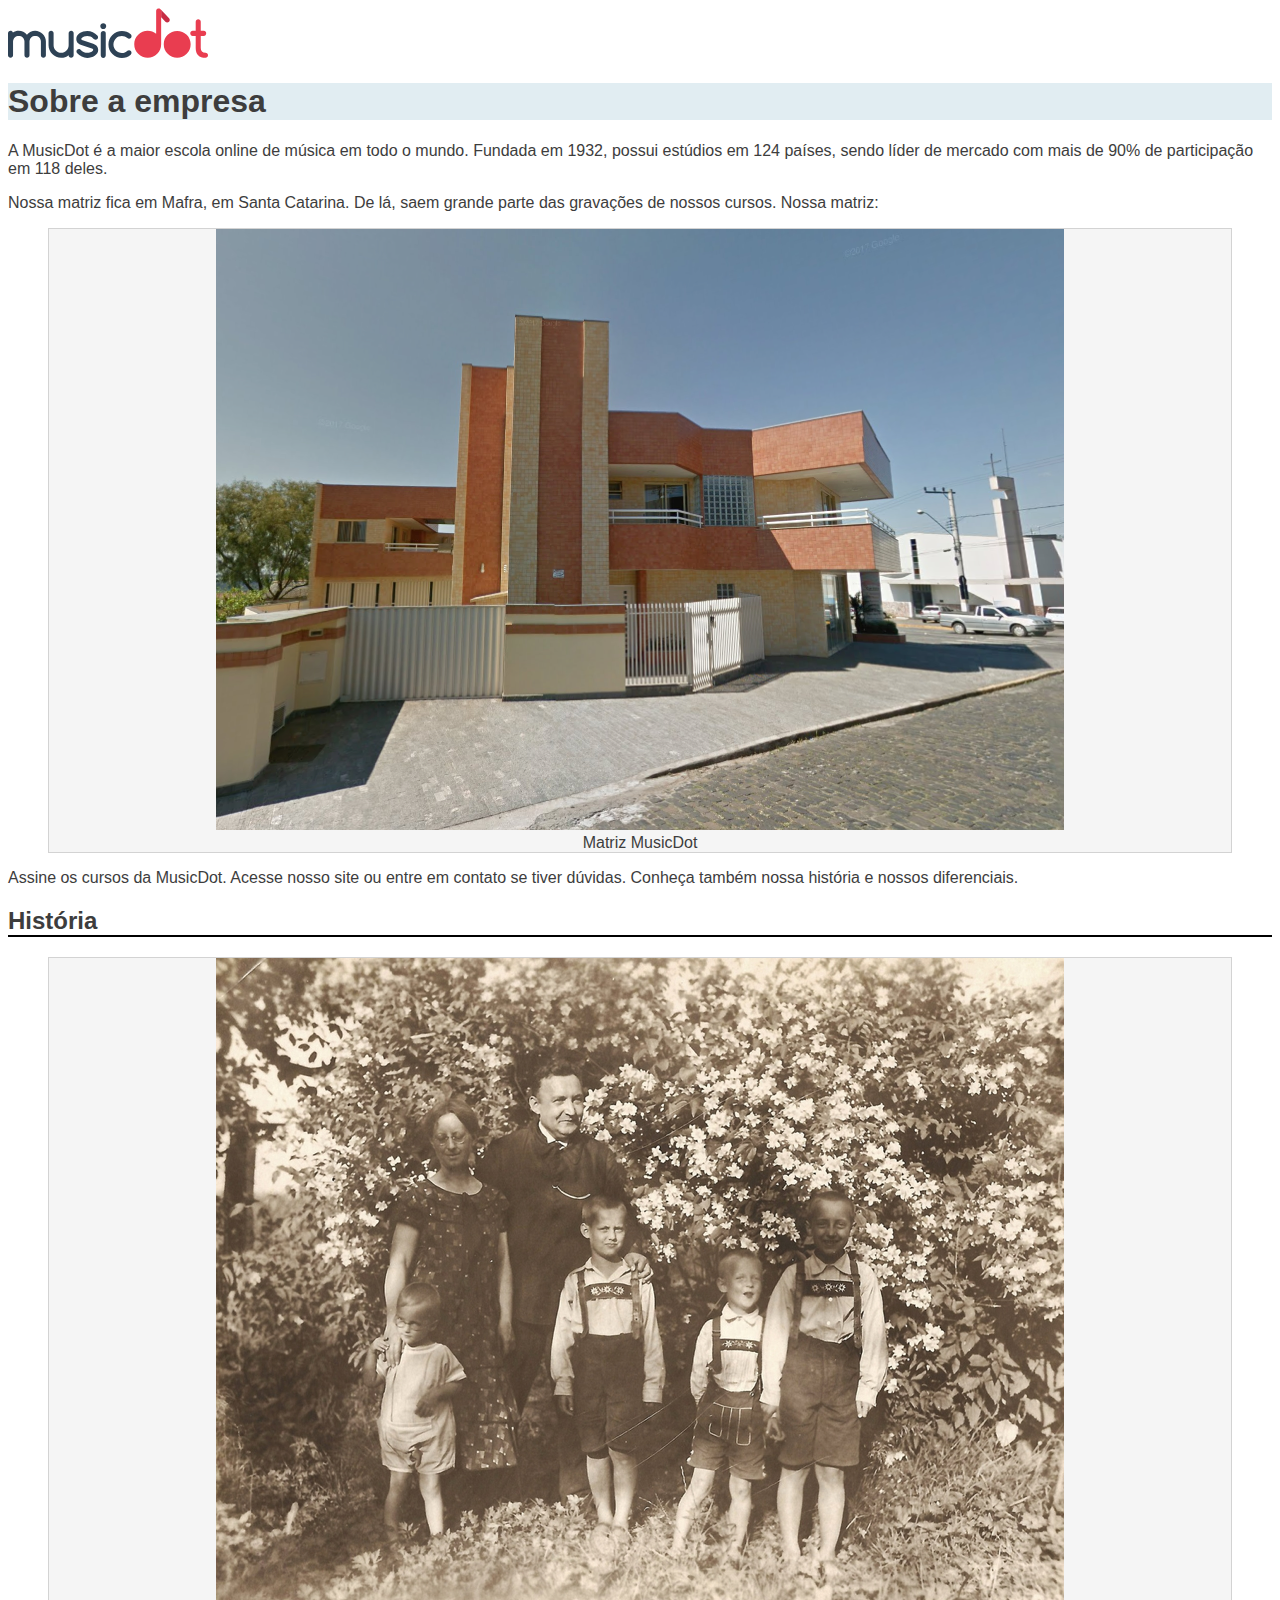
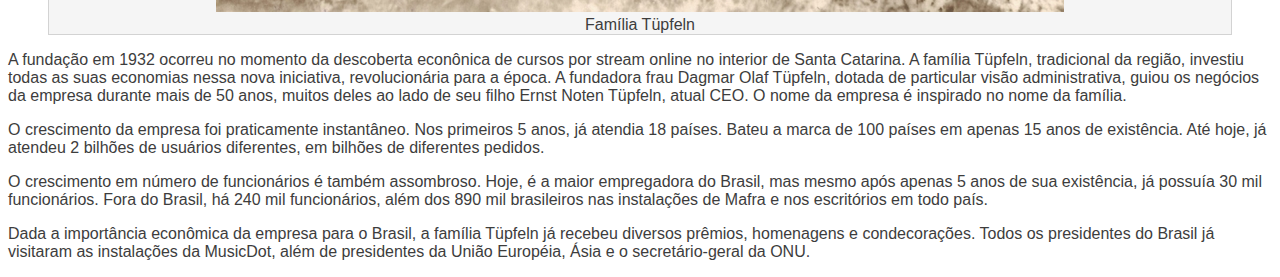
==== sobre.html @ edce175f "Modificado nome do arquivo de estilo e removido import" ====
<!DOCTYPE html>
<html lang="pt-BR">
<head>
    <meta charset="UTF-8">
    <meta http-equiv="X-UA-Compatible" content="IE=edge">
    <meta name="viewport" content="width=device-width, initial-scale=1.0">
    <title>
        MusicDot | Sobre a empresa
    </title>
    <link href="img/favicon.ico" rel="icon">
    <link rel="stylesheet" href="css/sobre.css">
<body>
    <img src="img/logo.svg" alt="MusicDot">

    <h1> Sobre a empresa </h1>

    <p>
        A MusicDot é a maior escola online de música em todo o mundo.
        Fundada em 1932, possui estúdios em 124 países, sendo líder de mercado com mais de 90% de
        participação em 118 deles.
    </p>

    <p>
        Nossa matriz fica em Mafra, em Santa Catarina. De lá, saem grande parte das gravações de nossos cursos. Nossa matriz:
    </p>

    <figure>
        <img src="img/matriz-musicdot.png" alt="Matriz da musicdot">
        <figcaption> 
            Matriz MusicDot 
        </figcaption>
    </figure>

    <p>
        Assine os cursos da MusicDot. Acesse nosso site ou entre em contato
        se tiver dúvidas. Conheça também nossa história e nossos diferenciais.
    </p>

    <h2> História </h2>

    <figure>
        <img src="img/familia-tupfeln.jpg" alt="Foto da família tüpfeln">
        <figcaption>Família Tüpfeln</figcaption>
    </figure>

    <p>
        A fundação em 1932 ocorreu no momento da descoberta econônica de cursos por stream online no interior de Santa Catarina. A
        família Tüpfeln, tradicional da região, investiu todas as suas economias nessa nova iniciativa,
        revolucionária para a época. A fundadora frau Dagmar Olaf Tüpfeln, dotada de particular visão
        administrativa, guiou os negócios da empresa durante mais de 50 anos, muitos deles ao lado
        de seu filho Ernst Noten Tüpfeln, atual CEO. O nome da empresa é inspirado no nome da família.
    </p>

    <p>
        O crescimento da empresa foi praticamente instantâneo. Nos primeiros 5 anos, já atendia 18 países.
        Bateu a marca de 100 países em apenas 15 anos de existência. Até hoje, já atendeu 2 bilhões
        de usuários diferentes, em bilhões de diferentes pedidos.
    </p>

    <p>
        O crescimento em número de funcionários é também assombroso. Hoje, é a maior empregadora do
        Brasil, mas mesmo após apenas 5 anos de sua existência, já possuía 30 mil funcionários. Fora do
        Brasil, há 240 mil funcionários, além dos 890 mil brasileiros nas instalações de Mafra e
        nos escritórios em todo país.
    </p>

    <p>
        Dada a importância econômica da empresa para o Brasil, a família Tüpfeln já recebeu diversos prêmios,
        homenagens e condecorações. Todos os presidentes do Brasil já visitaram as instalações da MusicDot, além de presidentes da União Européia, Ásia e o secretário-geral da ONU.
    </p>
</body>
</html>
---- css/sobre.css ----
body {
    font-family: "Helvetica", "Lucida Grande", sans-serif;
    color: #3D3D3D;
}

h1 {
    background-color: #E1EDF2;
}

h2 {
    border-bottom: 2px solid black;
}

figure {
    text-align: center;
    background-color: whitesmoke;
    border: 1px solid lightgrey;
}
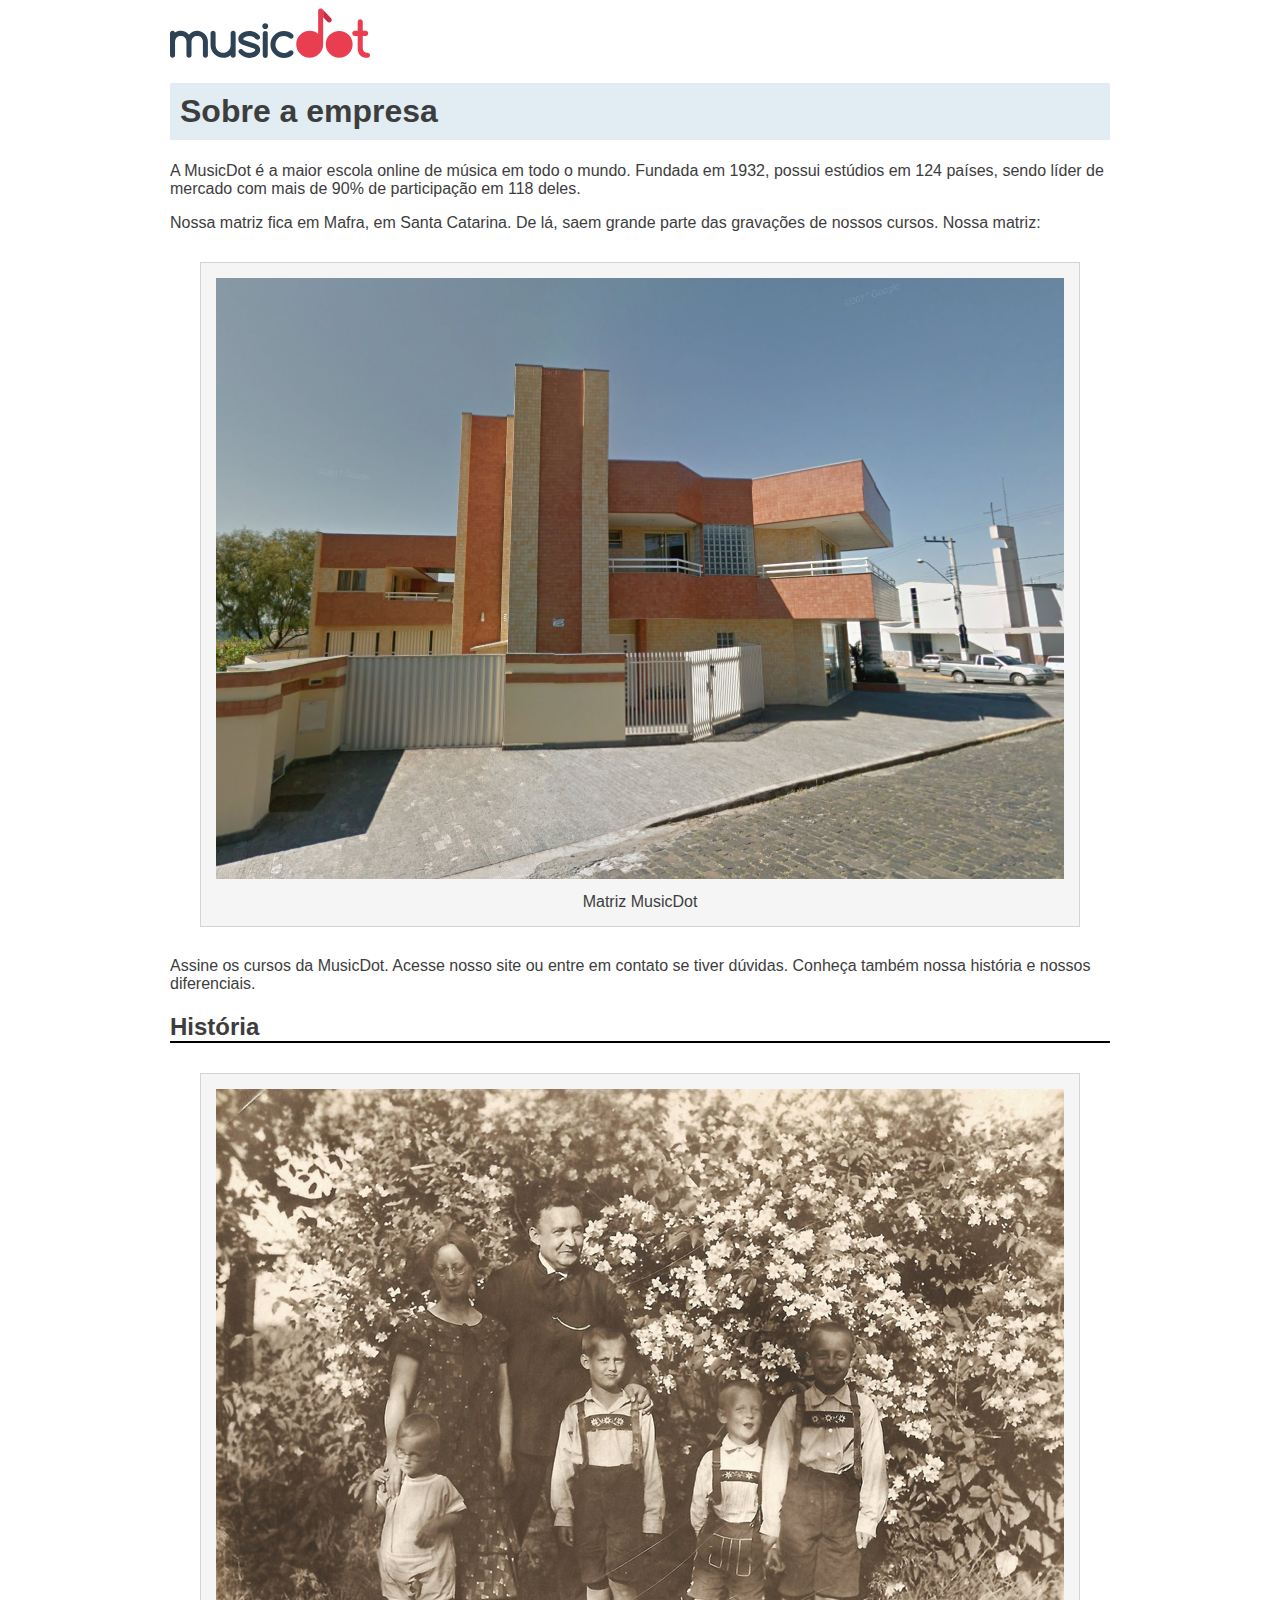
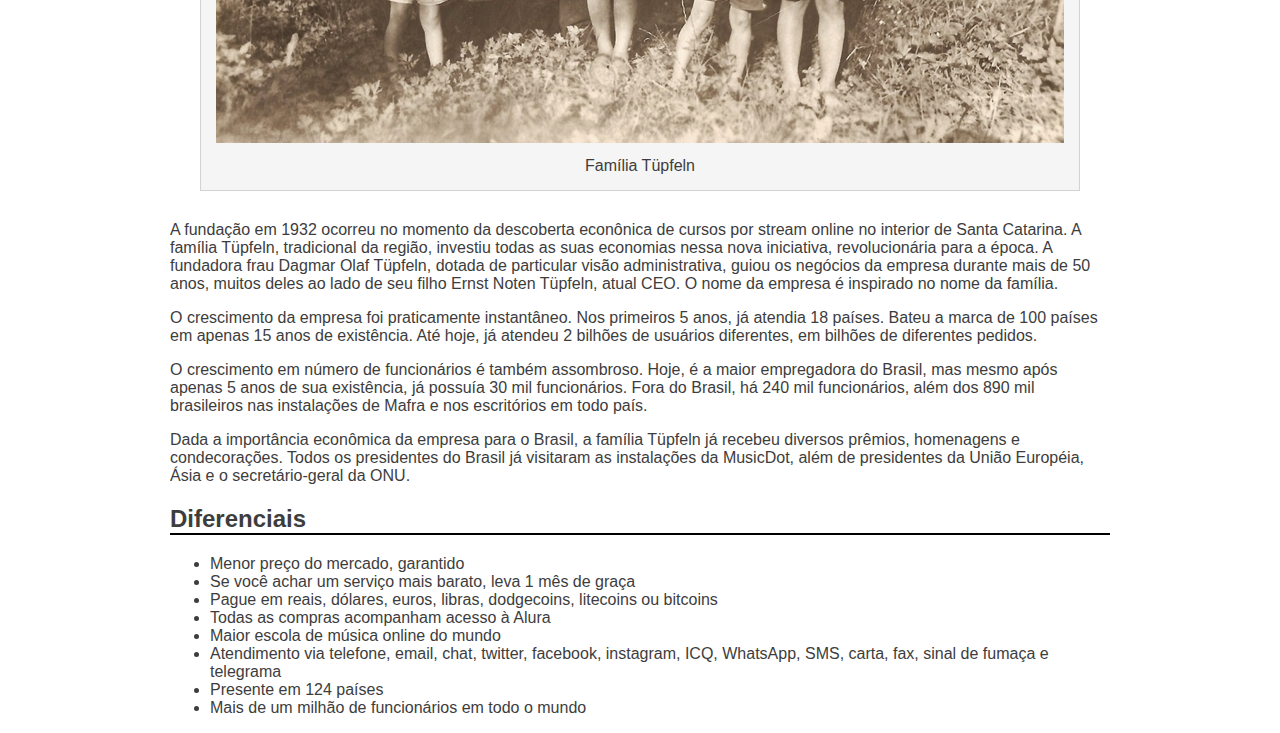
==== commit 8dddf097: "Adicionada lista de diferenciais" ====
--- a/sobre.html
+++ b/sobre.html
@@ -68,5 +68,17 @@
         Dada a importância econômica da empresa para o Brasil, a família Tüpfeln já recebeu diversos prêmios,
         homenagens e condecorações. Todos os presidentes do Brasil já visitaram as instalações da MusicDot, além de presidentes da União Européia, Ásia e o secretário-geral da ONU.
     </p>
+
+    <h2 id="diferenciais"> Diferenciais </h2>
+    <ul>
+        <li> Menor preço do mercado, garantido </li>
+        <li> Se você achar um serviço mais barato, leva 1 mês de graça </li>
+        <li> Pague em reais, dólares, euros, libras, dodgecoins, litecoins ou bitcoins </li>
+        <li> Todas as compras acompanham acesso à Alura </li>
+        <li> Maior escola de música online do mundo </li>
+        <li> Atendimento via telefone, email, chat, twitter, facebook, instagram, ICQ, WhatsApp, SMS, carta, fax, sinal de fumaça e telegrama </li>
+        <li> Presente em 124 países </li>
+        <li> Mais de um milhão de funcionários em todo o mundo </li>
+    </ul>
 </body>
 </html>--- a/css/sobre.css
+++ b/css/sobre.css
@@ -1,9 +1,13 @@
 body {
     font-family: "Helvetica", "Lucida Grande", sans-serif;
+    width: 940px;
+    margin-left: auto;
+    margin-right: auto;
     color: #3D3D3D;
 }
 
 h1 {
+    padding: 10px;
     background-color: #E1EDF2;
 }
 
@@ -12,7 +16,13 @@
 }
 
 figure {
+    margin: 30px;
+    padding: 15px;
     text-align: center;
     background-color: whitesmoke;
     border: 1px solid lightgrey;
 }
+
+figcaption {
+    margin-top: 10px;
+}
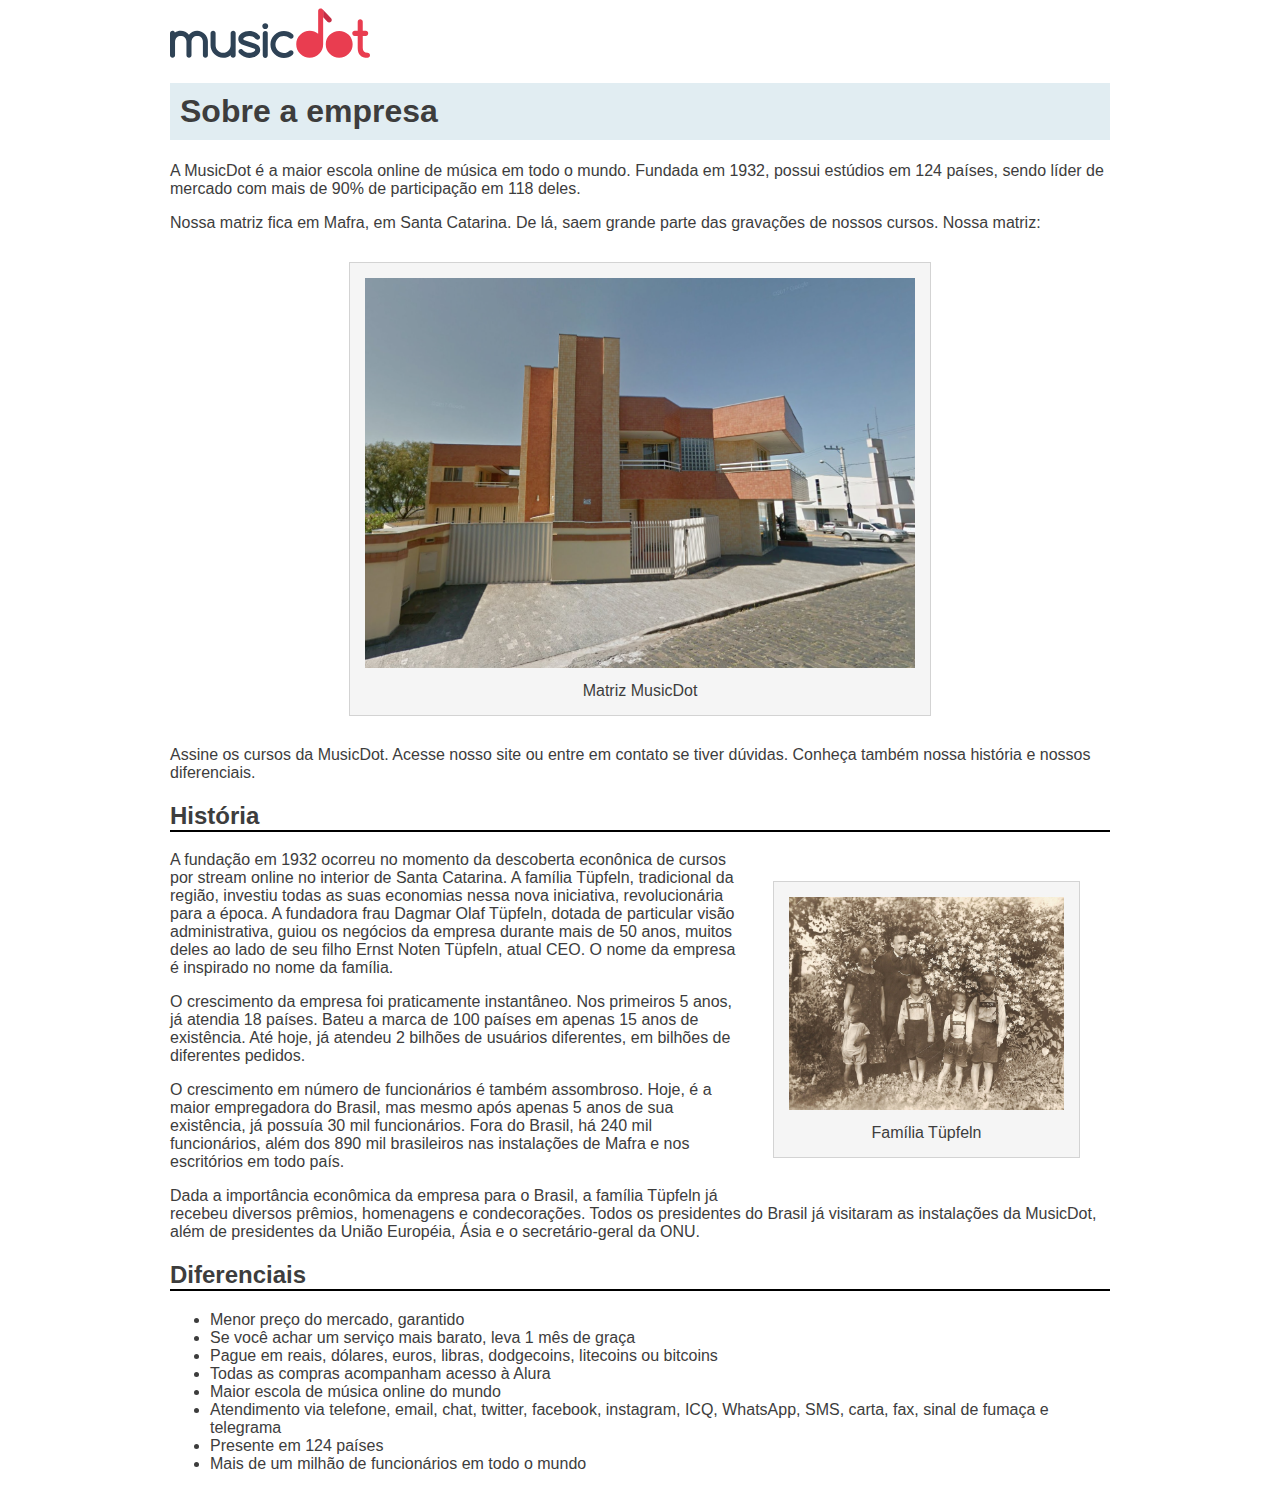
==== commit 15ba358e: "Corrigida visualização das imagens" ====
--- a/sobre.html
+++ b/sobre.html
@@ -24,7 +24,7 @@
         Nossa matriz fica em Mafra, em Santa Catarina. De lá, saem grande parte das gravações de nossos cursos. Nossa matriz:
     </p>
 
-    <figure>
+    <figure class="matriz-musicdot">
         <img src="img/matriz-musicdot.png" alt="Matriz da musicdot">
         <figcaption> 
             Matriz MusicDot 
@@ -38,7 +38,7 @@
 
     <h2> História </h2>
 
-    <figure>
+    <figure class="familia-tupfeln">
         <img src="img/familia-tupfeln.jpg" alt="Foto da família tüpfeln">
         <figcaption>Família Tüpfeln</figcaption>
     </figure>
--- a/css/sobre.css
+++ b/css/sobre.css
@@ -26,3 +26,18 @@
 figcaption {
     margin-top: 10px;
 }
+
+.matriz-musicdot {
+    width: 550px;
+    margin-left: auto;
+    margin-right: auto;
+}
+
+.familia-tupfeln {
+    width: 275px;
+    float: right;
+}
+
+figure img {
+    width: 100%;
+}
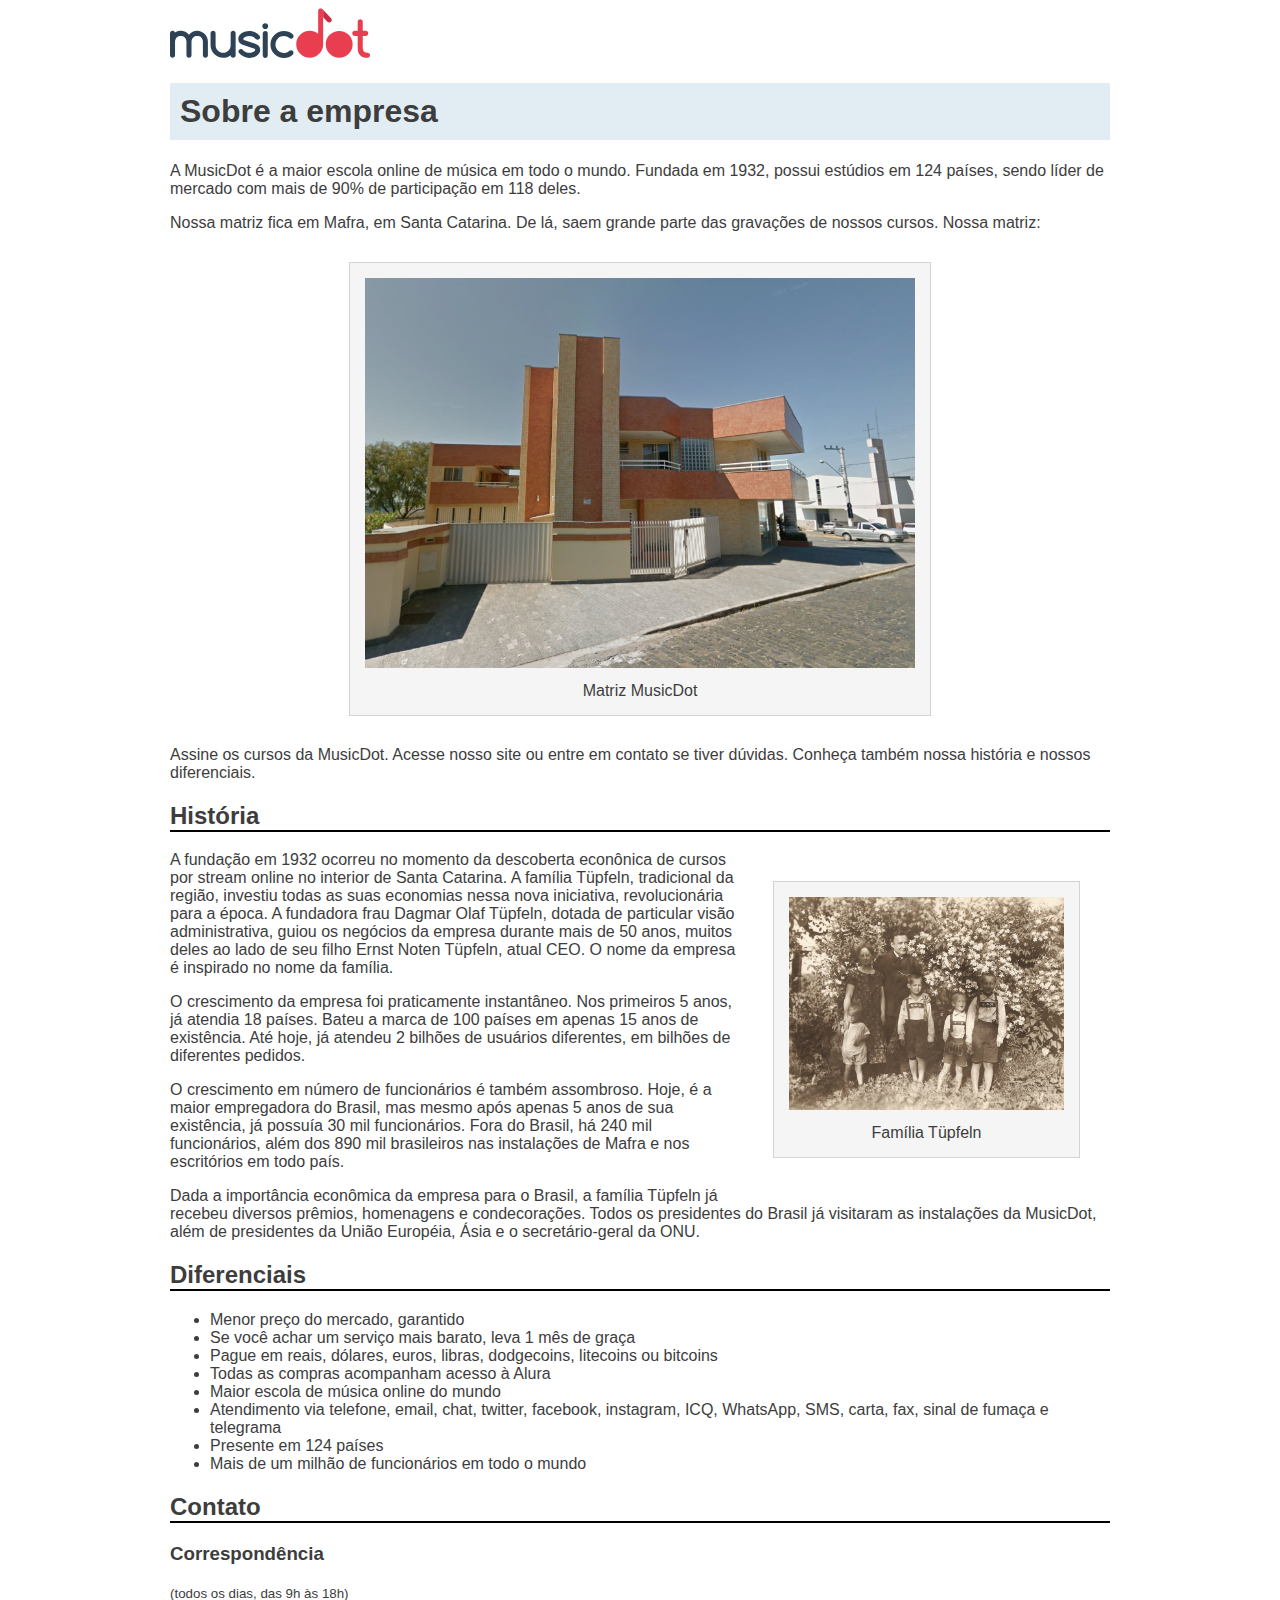
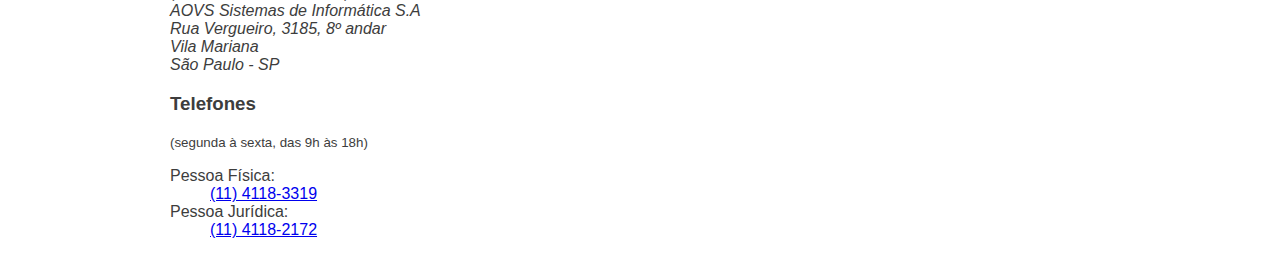
==== commit 9635c300: "Adicionados dados de contato" ====
--- a/sobre.html
+++ b/sobre.html
@@ -80,5 +80,31 @@
         <li> Presente em 124 países </li>
         <li> Mais de um milhão de funcionários em todo o mundo </li>
     </ul>
+
+    <h2 class="titulo"> Contato </h2>
+
+    <h3> Correspondência </h3>
+    <small> (todos os dias, das 9h às 18h) </small>
+
+    <address>
+        AOVS Sistemas de Informática S.A
+        <br>
+        Rua Vergueiro, 3185, 8º andar
+        <br>
+        Vila Mariana
+        <br>
+        São Paulo - SP
+    </address>
+
+    <h3> Telefones </h3>
+    <small> (segunda à sexta, das 9h às 18h) </small>
+    
+    <dl>
+        <dt> Pessoa Física: </dt>
+        <dd> <a href="tel://114118-3319"> (11) 4118-3319 </a> </dd>
+
+        <dt> Pessoa Jurídica: </dt>
+        <dd> <a href="tel://114118-2172"> (11) 4118-2172 </a> </dd>
+    </dl>
 </body>
 </html>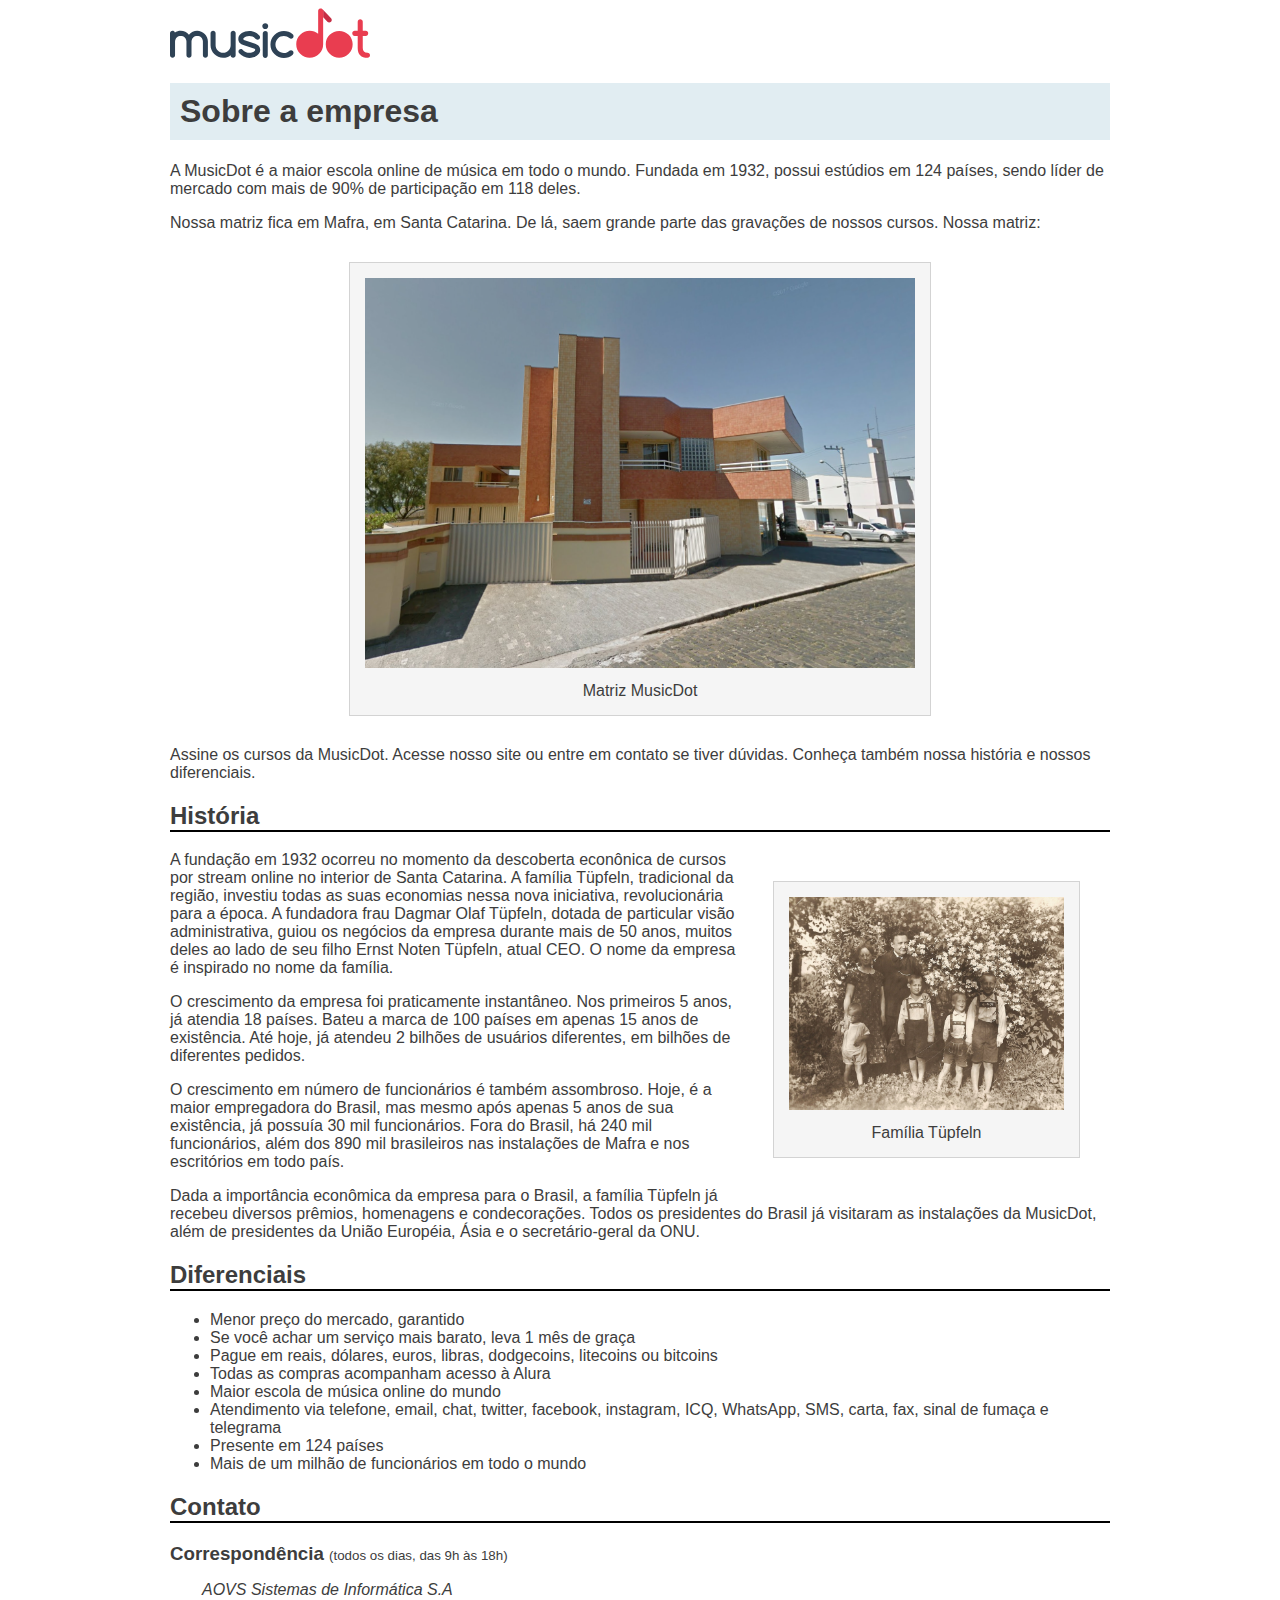
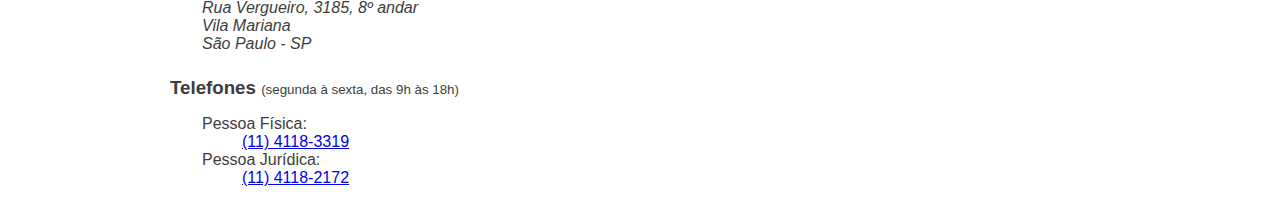
==== commit 49ec34fe: "Corrigida formatação dos dados" ====
--- a/sobre.html
+++ b/sobre.html
@@ -83,10 +83,10 @@
 
     <h2 class="titulo"> Contato </h2>
 
-    <h3> Correspondência </h3>
+    <h3 class="contato__subtitulo"> Correspondência </h3>
     <small> (todos os dias, das 9h às 18h) </small>
 
-    <address>
+    <address class="contato__info">
         AOVS Sistemas de Informática S.A
         <br>
         Rua Vergueiro, 3185, 8º andar
@@ -96,10 +96,10 @@
         São Paulo - SP
     </address>
 
-    <h3> Telefones </h3>
+    <h3 class="contato__subtitulo"> Telefones </h3>
     <small> (segunda à sexta, das 9h às 18h) </small>
     
-    <dl>
+    <dl class="contato__info">
         <dt> Pessoa Física: </dt>
         <dd> <a href="tel://114118-3319"> (11) 4118-3319 </a> </dd>
 
--- a/css/sobre.css
+++ b/css/sobre.css
@@ -41,3 +41,12 @@
 figure img {
     width: 100%;
 }
+
+.contato__subtitulo {
+    display: inline;
+}
+
+.contato__info {
+    margin: 16px 0 24px;
+    padding-left: 32px;
+}
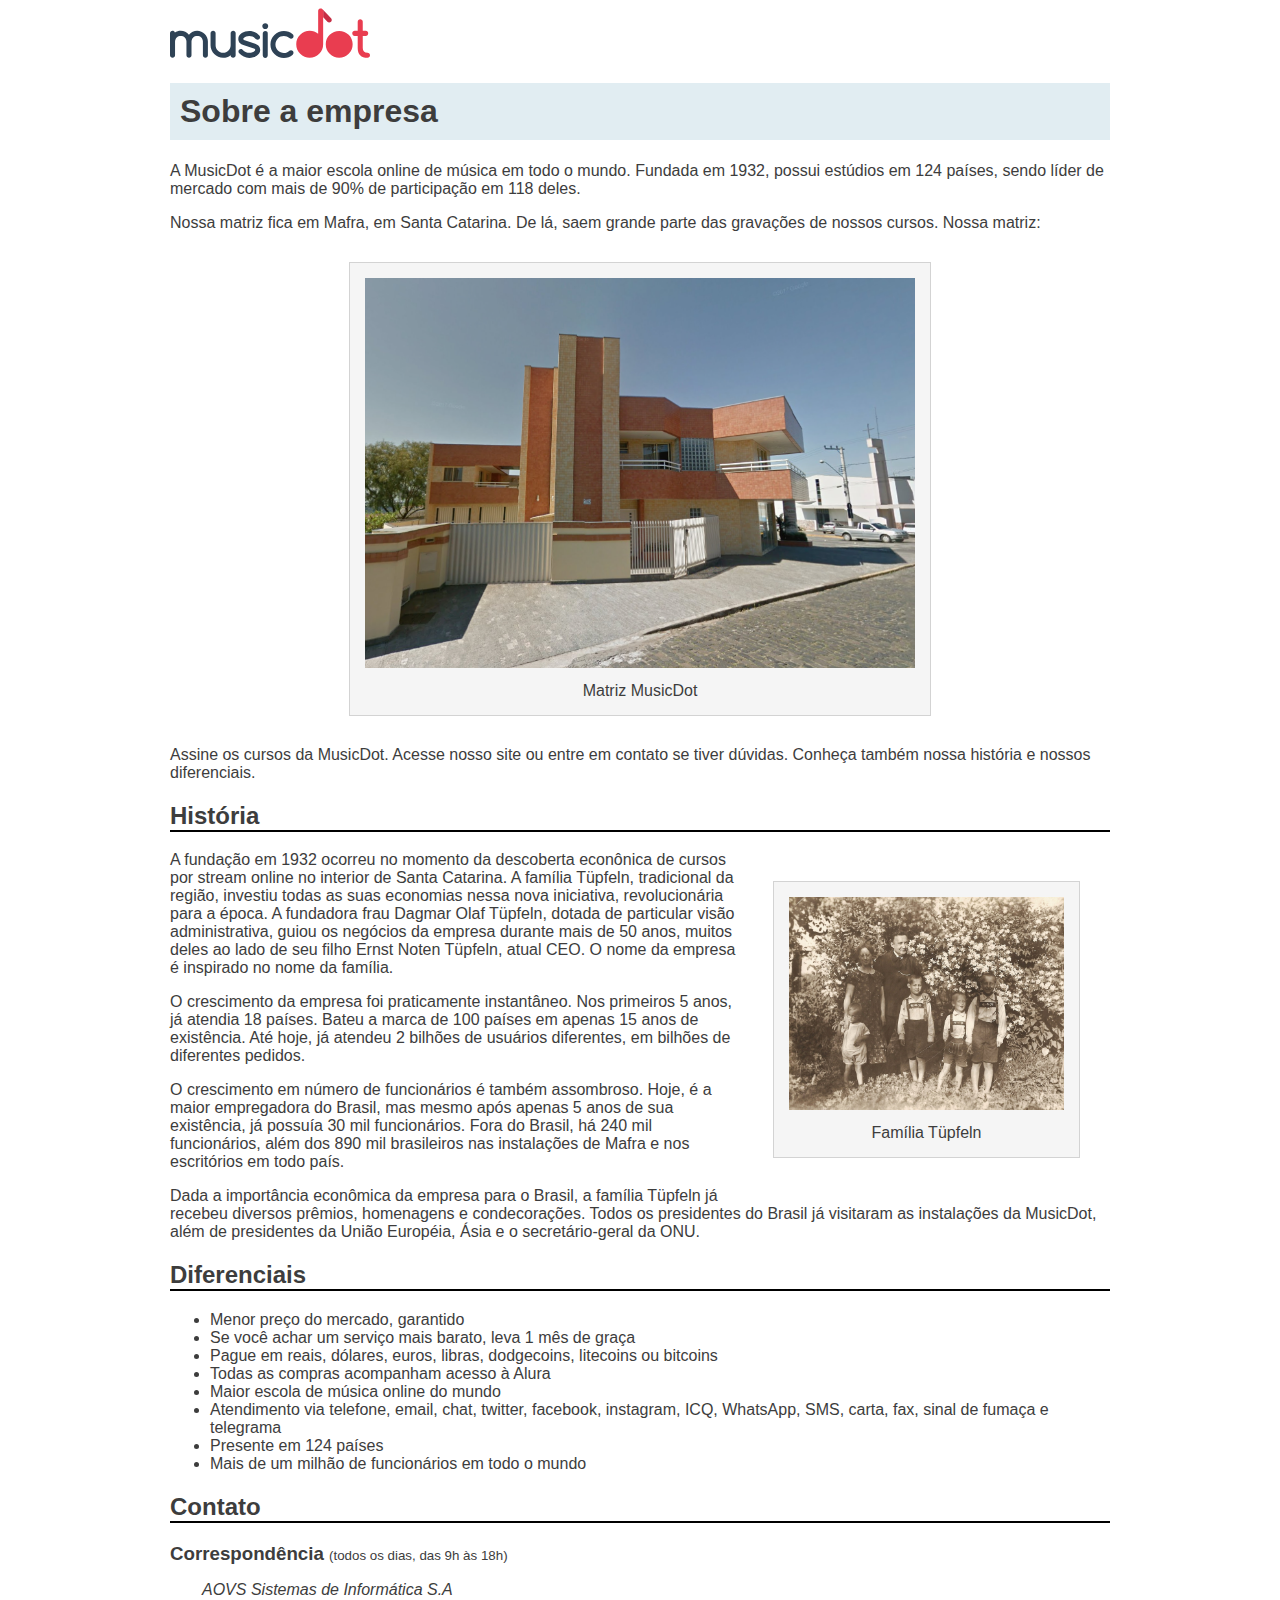
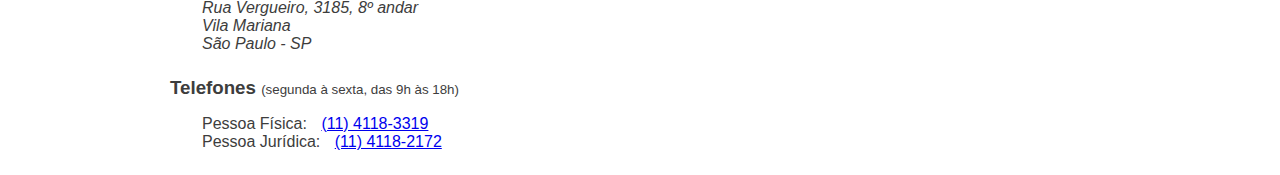
==== commit 0f88a5f6: "Modificada visualização dos dados de contato" ====
--- a/sobre.html
+++ b/sobre.html
@@ -100,11 +100,15 @@
     <small> (segunda à sexta, das 9h às 18h) </small>
     
     <dl class="contato__info">
-        <dt> Pessoa Física: </dt>
-        <dd> <a href="tel://114118-3319"> (11) 4118-3319 </a> </dd>
-
-        <dt> Pessoa Jurídica: </dt>
-        <dd> <a href="tel://114118-2172"> (11) 4118-2172 </a> </dd>
+        <div>
+            <dt class="contato__info-titulo"> Pessoa Física: </dt>
+            <dd class="contato__info-descricao"> <a href="tel://114118-3319"> (11) 4118-3319 </a> </dd>
+        </div>
+        
+        <div>
+            <dt class="contato__info-titulo"> Pessoa Jurídica: </dt>
+            <dd class="contato__info-descricao"> <a href="tel://114118-2172"> (11) 4118-2172 </a> </dd>
+        </div>
     </dl>
 </body>
 </html>--- a/css/sobre.css
+++ b/css/sobre.css
@@ -50,3 +50,12 @@
     margin: 16px 0 24px;
     padding-left: 32px;
 }
+
+.contato__info-titulo,
+.contato__info-descricao {
+    display: inline;
+}
+
+.contato__info-descricao {
+    margin-left: 10px;
+}
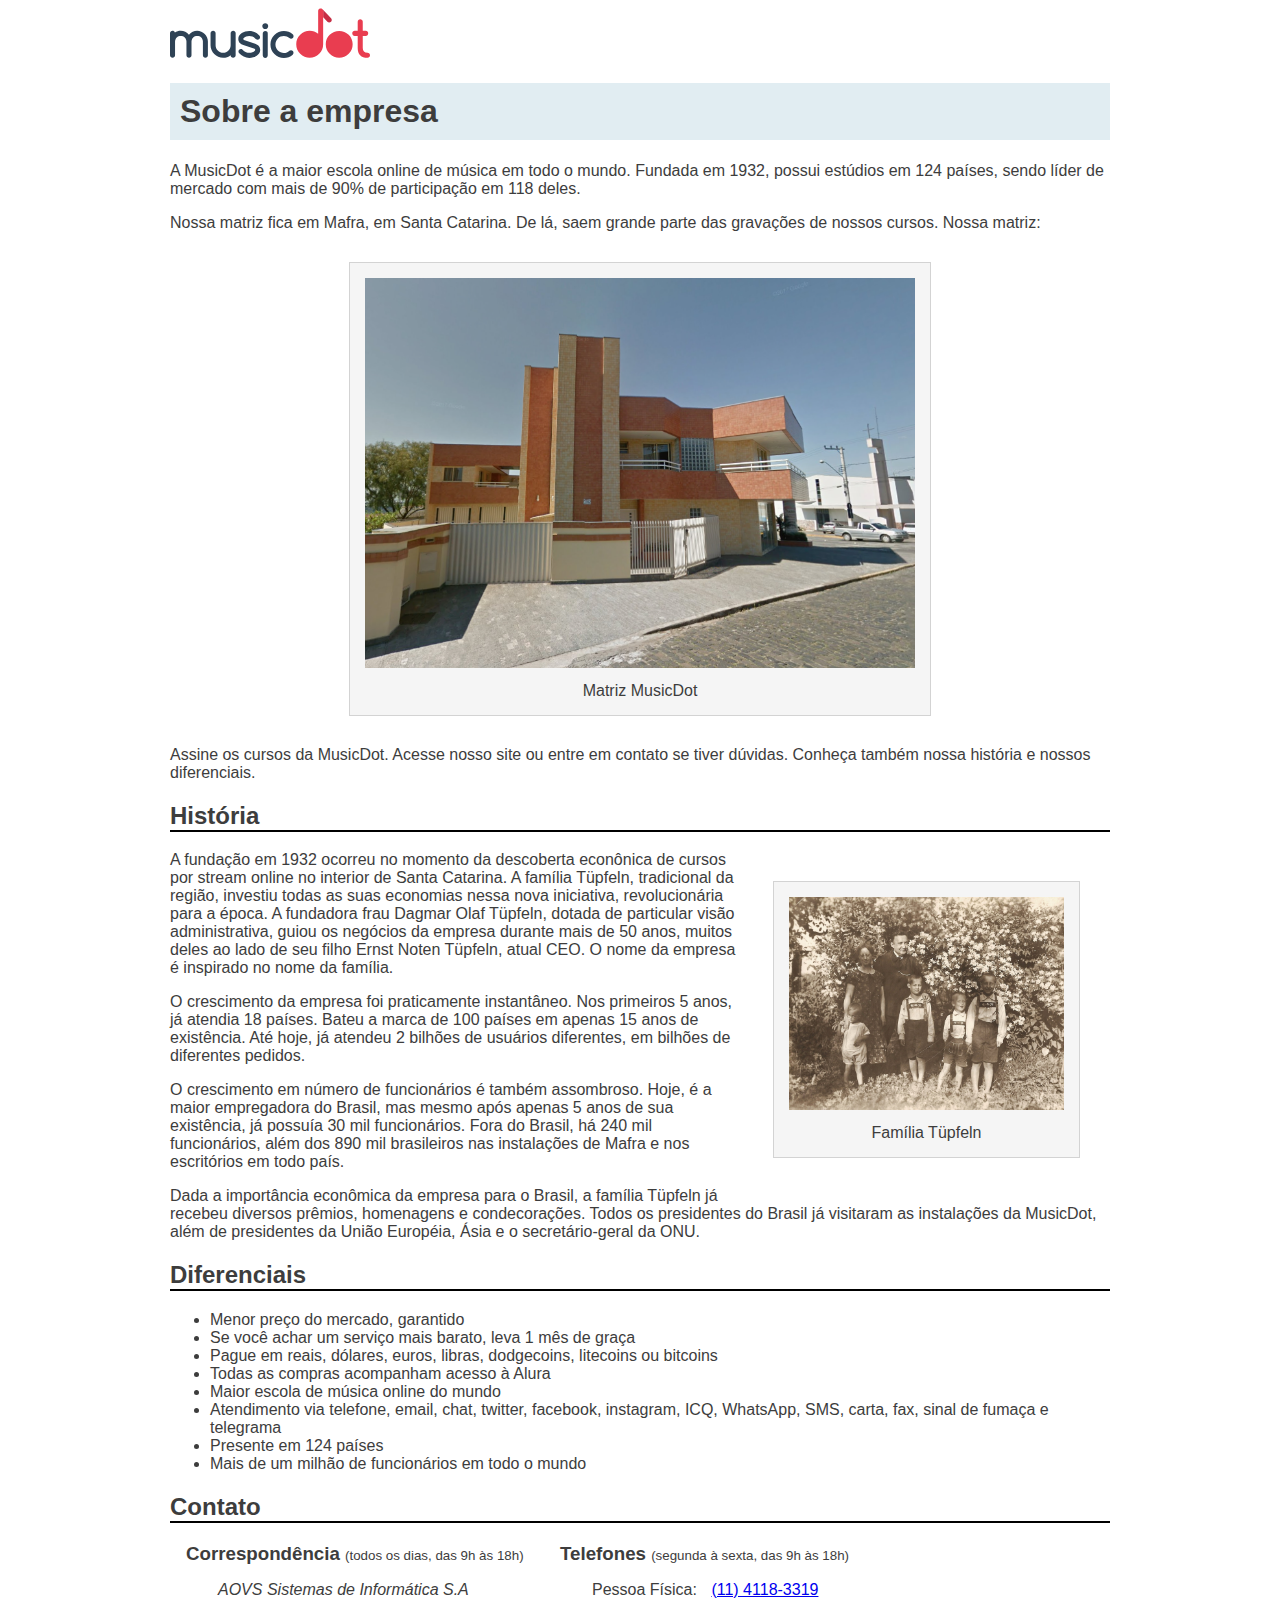
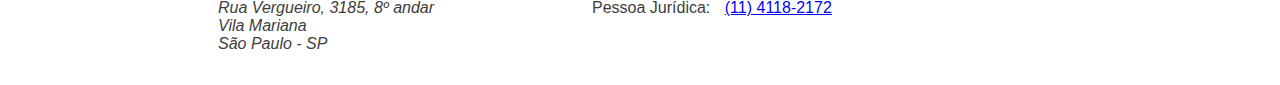
==== commit e50e935b: "Visualizados dados em blocos" ====
--- a/sobre.html
+++ b/sobre.html
@@ -83,32 +83,36 @@
 
     <h2 class="titulo"> Contato </h2>
 
-    <h3 class="contato__subtitulo"> Correspondência </h3>
-    <small> (todos os dias, das 9h às 18h) </small>
+    <div class="contato__secao">
+        <h3 class="contato__subtitulo"> Correspondência </h3>
+        <small> (todos os dias, das 9h às 18h) </small>
 
-    <address class="contato__info">
-        AOVS Sistemas de Informática S.A
-        <br>
-        Rua Vergueiro, 3185, 8º andar
-        <br>
-        Vila Mariana
-        <br>
-        São Paulo - SP
-    </address>
+        <address class="contato__info">
+            AOVS Sistemas de Informática S.A
+            <br>
+            Rua Vergueiro, 3185, 8º andar
+            <br>
+            Vila Mariana
+            <br>
+            São Paulo - SP
+        </address>
+    </div>
 
-    <h3 class="contato__subtitulo"> Telefones </h3>
-    <small> (segunda à sexta, das 9h às 18h) </small>
-    
-    <dl class="contato__info">
-        <div>
-            <dt class="contato__info-titulo"> Pessoa Física: </dt>
-            <dd class="contato__info-descricao"> <a href="tel://114118-3319"> (11) 4118-3319 </a> </dd>
-        </div>
+    <div class="contato__secao contato__secao--telefone">
+        <h3 class="contato__subtitulo"> Telefones </h3>
+        <small> (segunda à sexta, das 9h às 18h) </small>
         
-        <div>
-            <dt class="contato__info-titulo"> Pessoa Jurídica: </dt>
-            <dd class="contato__info-descricao"> <a href="tel://114118-2172"> (11) 4118-2172 </a> </dd>
-        </div>
-    </dl>
+        <dl class="contato__info">
+            <div>
+                <dt class="contato__info-titulo"> Pessoa Física: </dt>
+                <dd class="contato__info-descricao"> <a href="tel://114118-3319"> (11) 4118-3319 </a> </dd>
+            </div>
+            
+            <div>
+                <dt class="contato__info-titulo"> Pessoa Jurídica: </dt>
+                <dd class="contato__info-descricao"> <a href="tel://114118-2172"> (11) 4118-2172 </a> </dd>
+            </div>
+        </dl>
+    </div>
 </body>
 </html>--- a/css/sobre.css
+++ b/css/sobre.css
@@ -46,6 +46,16 @@
     display: inline;
 }
 
+.contato__secao {
+    display: inline-block;
+    vertical-align: top;
+    margin-left: 16px;
+}
+
+.contato__secao--telefone {
+    margin-left: 32px;
+}
+
 .contato__info {
     margin: 16px 0 24px;
     padding-left: 32px;
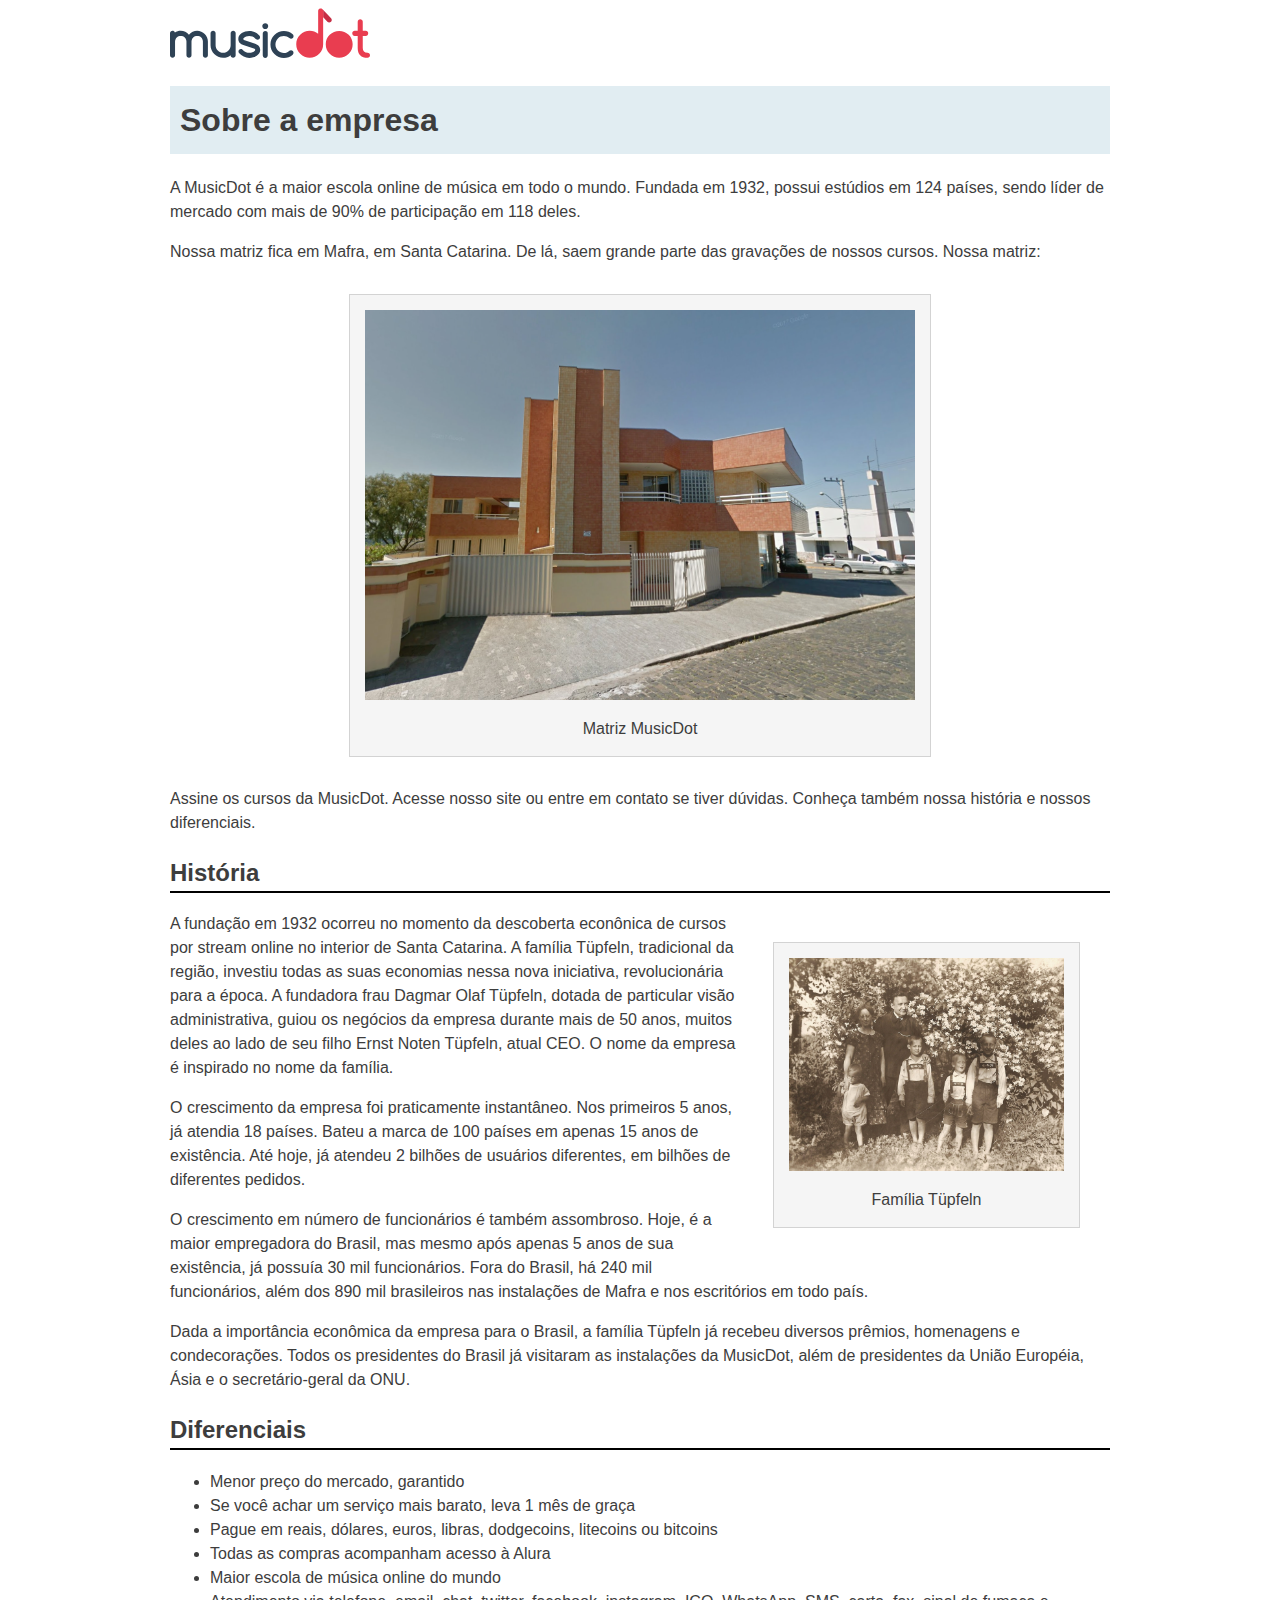
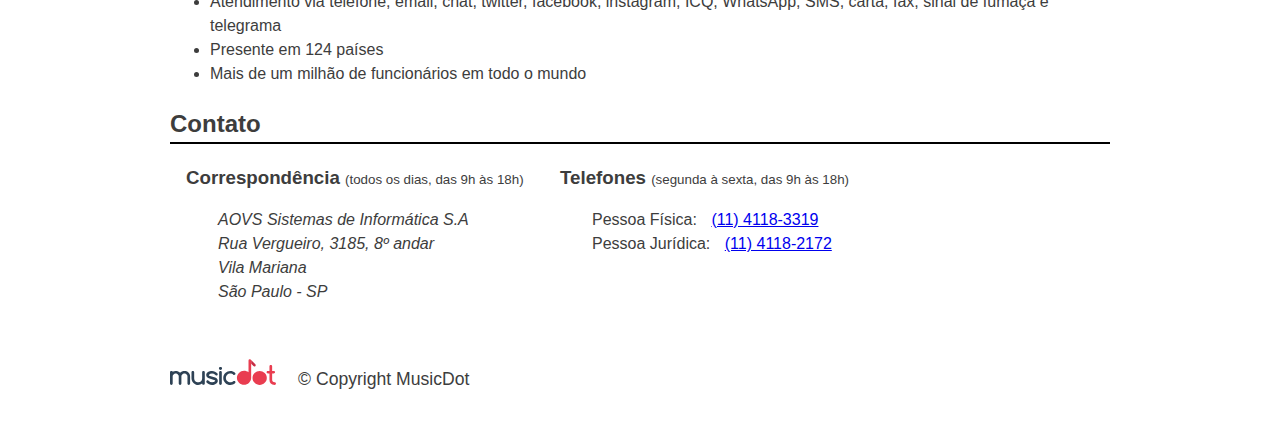
==== commit bcac697e: "Adicionado rodapé" ====
--- a/sobre.html
+++ b/sobre.html
@@ -114,5 +114,10 @@
             </div>
         </dl>
     </div>
+
+    <footer class="rodape">
+        <img src="img/logo.svg" alt="Logo da musicdot" class="rodape__logo">
+        <p class="rodape__copyright"> &copy; Copyright MusicDot </p>
+    </footer>
 </body>
 </html>--- a/css/sobre.css
+++ b/css/sobre.css
@@ -1,8 +1,11 @@
 body {
-    font-family: "Helvetica", "Lucida Grande", sans-serif;
     width: 940px;
     margin-left: auto;
     margin-right: auto;
+    
+    font-family: "Helvetica", "Lucida Grande", sans-serif;
+    font-size: 16px;
+    line-height: 1.5;
     color: #3D3D3D;
 }
 
@@ -69,3 +72,18 @@
 .contato__info-descricao {
     margin-left: 10px;
 }
+
+.rodape {
+    padding: 1.75em 0;
+
+    font-size: 1.1rem;
+}
+
+.rodape__logo {
+    width: 6em;
+}
+
+.rodape__copyright {
+    display: inline;
+    margin-left: 1em;
+}
